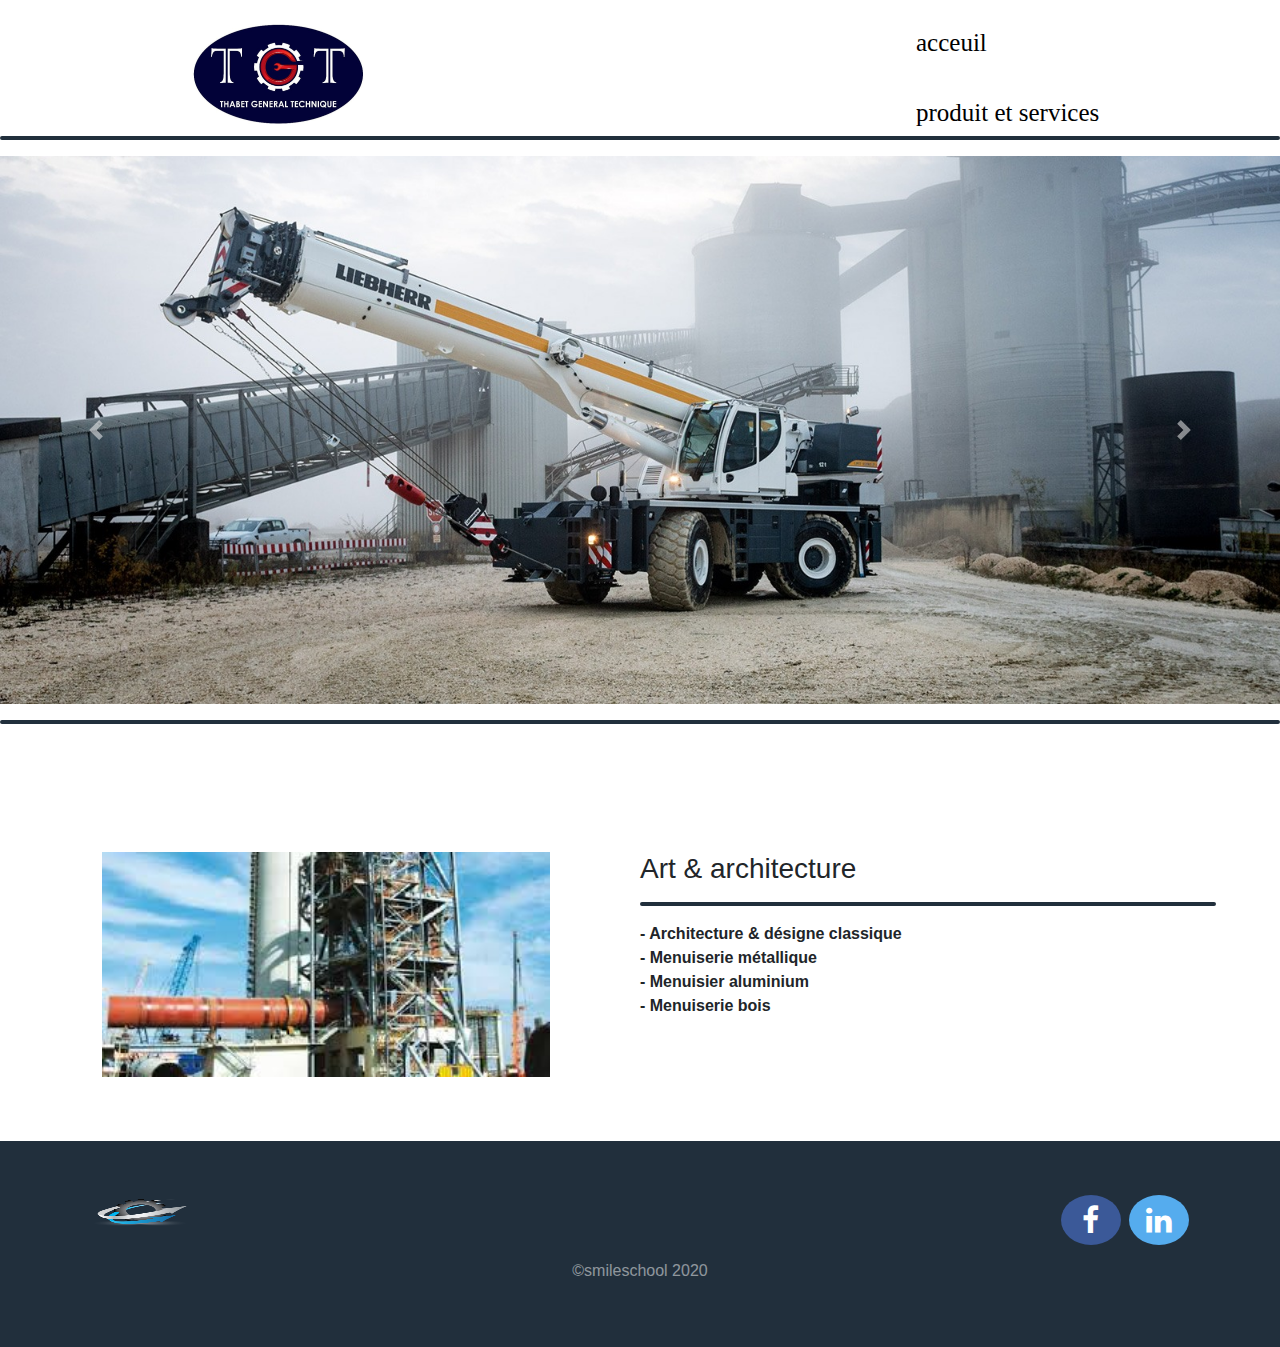
==== Art.html @ 33c3e709 "adding all website files" ====
<!DOCTYPE html>
<html>
  <head>
    <link
      rel="stylesheet"
      href="https://cdnjs.cloudflare.com/ajax/libs/font-awesome/4.7.0/css/font-awesome.min.css"
    />
    <script
      src="https://stackpath.bootstrapcdn.com/bootstrap/4.4.1/js/bootstrap.min.js"
      integrity="sha384-wfSDF2E50Y2D1uUdj0O3uMBJnjuUD4Ih7YwaYd1iqfktj0Uod8GCExl3Og8ifwB6"
      crossorigin="anonymous"
    ></script>
    <link rel="stylesheet" href="styles.css" />
    <script
      src="https://code.jquery.com/jquery-3.4.1.min.js"
      integrity="sha256-CSXorXvZcTkaix6Yvo6HppcZGetbYMGWSFlBw8HfCJo="
      crossorigin="anonymous"
    ></script>
    <script
      src="https://stackpath.bootstrapcdn.com/bootstrap/4.4.1/js/bootstrap.min.js"
      integrity="sha384-wfSDF2E50Y2D1uUdj0O3uMBJnjuUD4Ih7YwaYd1iqfktj0Uod8GCExl3Og8ifwB6"
      crossorigin="anonymous"
    ></script>
    <script
      src="https://cdnjs.cloudflare.com/ajax/libs/popper.js/1.12.9/umd/popper.min.js"
      integrity="sha384-ApNbgh9B+Y1QKtv3Rn7W3mgPxhU9K/ScQsAP7hUibX39j7fakFPskvXusvfa0b4Q"
      crossorigin="anonymous"
    ></script>

    <link
      rel="stylesheet"
      href="https://stackpath.bootstrapcdn.com/bootstrap/4.4.1/css/bootstrap.min.css"
      integrity="sha384-Vkoo8x4CGsO3+Hhxv8T/Q5PaXtkKtu6ug5TOeNV6gBiFeWPGFN9MuhOf23Q9Ifjh"
      crossorigin="anonymous"
    />
    <title>TGT</title>
  </head>
  <body>
    <!-- main -->
    <container class="header">
      <div class="container-fluid">
        <div class="d-flex bg-transparent">
          <div class="images">
            <a href="index.html">
              <img
                class="ml-5 mt-4 mr-3"
                src="images/logo amin-02.jpg"
                alt="logo"
                width="180"
                height="100"
              />
            </a>
          </div>
          <nav class="navbar nav justify-content-between mr-5">
            <a class="p-3" href="index.html"><span>acceuil</span></a>
            <a class="p-3" href="services.html"
              ><span>produit et services</span>
            </a>
            <a class="p-3" href="contact.html"><span>contact</span> </a>
          </nav>
        </div>
      </div>
      <hr />

      <div
        id="carouselExampleControls"
        class="carousel slide"
        data-ride="carousel"
      >
        <div class="carousel-inner">
          <div class="carousel-item active">
            <img
              class="d-block w-100"
              src="images/grue.jpg"
              alt="First slide"
            />
          </div>
          <div class="carousel-item">
            <img
              class="d-block w-100"
              src="images/grue.jpg"
              alt="Second slide"
            />
          </div>
          <div class="carousel-item">
            <img
              class="d-block w-100"
              src="images/grue.jpg"
              alt="Third slide"
            />
          </div>
        </div>
        <a
          class="carousel-control-prev"
          href="#carouselExampleControls"
          role="button"
          data-slide="prev"
        >
          <span class="carousel-control-prev-icon" aria-hidden="true"></span>
          <span class="sr-only">Previous</span>
        </a>
        <a
          class="carousel-control-next"
          href="#carouselExampleControls"
          role="button"
          data-slide="next"
        >
          <span class="carousel-control-next-icon" aria-hidden="true"></span>
          <span class="sr-only">Next</span>
        </a>
      </div>
      <hr />
      <div class="propos">
        <img src="images/ind.jpeg" />
        <div class="text1">
          <h3>Art & architecture</h3>
          <hr />
          <p>
            <b>- Architecture & désigne classique</b><br />
            <b>- Menuiserie métallique</b><br />
            <b>- Menuisier aluminium</b><br />
            <b>- Menuiserie bois</b>
          </p>
        </div>
      </div>
    </container>
  </body>
  <footer>
    <div class="container text-white text-center py-5">
      <div class="row justify-content-between">
        <div class="col text-left mt-1">
          <div>
            <img src="images/logo.png" width="110" height="35" />
          </div>
        </div>
        <div class="d-md-none"></div>
        <div class="col text-right m-1">
          <a href="#" class="fa fa-facebook"></a>
          <a href="#" class="fa fa-linkedin"></a>
        </div>
      </div>
      <div>
        <p class="opacity-25 mt-2 text-white-50">©smileschool 2020</p>
      </div>
    </div>
  </footer>
</html>
---- styles.css ----
body {
  font-family: 'Gill Sans', sans-serif;
}
.navbar {
  margin-left: 40%;
}
.navigation {
  background-color: #212f3c;
}
.images {
  margin-left: 10%;
}
.navbar a span {
  cursor: pointer;
  display: inline-block;
  position: relative;
  transition: 0.5s;
}

.navbar a span:after {
  content: '\00bb';
  position: absolute;
  opacity: 0;
  top: 0;
  right: -20px;
  transition: 0.5s;
}

.navbar a:hover span {
  padding-right: 25px;
}

.navbar a:hover span:after {
  opacity: 1;
  right: 0;
}
.navbar a {
  float: left;
  color: black;
  text-align: center;
  padding: 14px 16px;
  text-decoration: none;
  font-size: 25px;
  font-family: 'Times New Roman', Times, serif;
}
.header hr {
  border: 2px solid #212f3c;
  border-radius: 2px;
}
.background {
  margin-left: 6%;
}
.propos {
  margin-top: 10%;
  margin-bottom: 5%;
}
.propos img {
  width: 35%;
  margin-left: 8%;
}
.propos .text1 {
  width: 45%;
  float: right;
  margin-right: 5%;
}

.outils {
  background-color: #d9d9d9;
  margin-top: 5%;
}
.outils .container-fluid {
  height: 200%;
  background-color: #212f3c;
}
.ref img {
  width: 35%;
  margin-left: 8%;
}
.ref .text2 {
  width: 45%;
  float: left;
  margin-left: 5%;
}

.ref {
  margin-top: 10%;
  margin-bottom: 5%;
}

footer {
  background-color: #212f3c;
}

.fa {
  margin: 2px;
  padding: 10px;
  font-size: 30px;
  width: 60px;
  text-align: center;
  text-decoration: none;
  border-radius: 50%;
}

.fa:hover {
  opacity: 0.7;
}

.fa-facebook {
  background: #3b5998;
  color: white;
}

.fa-linkedin {
  background: #55acee;
  color: white;
}
.details {
  margin-left: 38%;
}

@import url('https://fonts.googleapis.com/css?family=Rubik:500,700|Roboto:400,600');
.section-padding {
  padding: 45px 0;
}
.section-dark {
  background-color: #f9f9f9;
  z-index: -2;
}
.form-control,
.form-group .form-control {
  border: 0;
  background-image: -webkit-gradient(
      linear,
      left top,
      left bottom,
      from(#009688),
      to(#009688)
    ),
    -webkit-gradient(linear, left top, left bottom, from(#d2d2d2), to(#d2d2d2));
  background-image: -webkit-linear-gradient(#009688, #009688),
    -webkit-linear-gradient(#d2d2d2, #d2d2d2);
  background-image: -o-linear-gradient(#009688, #009688),
    -o-linear-gradient(#d2d2d2, #d2d2d2);
  background-image: linear-gradient(#009688, #009688),
    linear-gradient(#d2d2d2, #d2d2d2);
  -webkit-background-size: 0 2px, 100% 1px;
  background-size: 0 2px, 100% 1px;
  background-repeat: no-repeat;
  background-position: center bottom, center -webkit-calc(100% - 1px);
  background-position: center bottom, center calc(100% - 1px);
  background-color: rgba(0, 0, 0, 0);
  -webkit-transition: background 0s ease-out;
  -o-transition: background 0s ease-out;
  transition: background 0s ease-out;
  float: none;
  -webkit-box-shadow: none;
  box-shadow: none;
  border-radius: 0;
}

.form-control::-moz-placeholder,
.form-group .form-control::-moz-placeholder {
  color: #bdbdbd;
  font-weight: 400;
}

.form-control:-ms-input-placeholder,
.form-group .form-control:-ms-input-placeholder {
  color: #bdbdbd;
  font-weight: 400;
}

.form-control::-webkit-input-placeholder,
.form-group .form-control::-webkit-input-placeholder {
  color: #bdbdbd;
  font-weight: 400;
}

.form-control[disabled],
.form-control[readonly],
.form-group .form-control[disabled],
.form-group .form-control[readonly],
fieldset[disabled] .form-control,
fieldset[disabled] .form-group .form-control {
  background-color: rgba(0, 0, 0, 0);
}

.form-control[disabled],
.form-group .form-control[disabled],
fieldset[disabled] .form-control,
fieldset[disabled] .form-group .form-control {
  background-image: none;
  border-bottom: 1px dotted #d2d2d2;
}

.form-group {
  position: relative;
}

.form-group.label-floating label.control-label,
.form-group.label-placeholder label.control-label,
.form-group.label-static label.control-label {
  position: absolute;
  pointer-events: none;
  -webkit-transition: 0.3s ease all;
  -o-transition: 0.3s ease all;
  transition: 0.3s ease all;
}

.form-group.label-floating label.control-label {
  will-change: left, top, contents;
}

.form-group.label-placeholder:not(.is-empty) label.control-label {
  display: none;
}

.form-group .help-block {
  position: absolute;
  display: none;
}

.form-group.is-focused .form-control {
  outline: 0;
  background-image: -webkit-gradient(
      linear,
      left top,
      left bottom,
      from(#009688),
      to(#009688)
    ),
    -webkit-gradient(linear, left top, left bottom, from(#d2d2d2), to(#d2d2d2));
  background-image: -webkit-linear-gradient(#009688, #009688),
    -webkit-linear-gradient(#d2d2d2, #d2d2d2);
  background-image: -o-linear-gradient(#009688, #009688),
    -o-linear-gradient(#d2d2d2, #d2d2d2);
  background-image: linear-gradient(#009688, #009688),
    linear-gradient(#d2d2d2, #d2d2d2);
  -webkit-background-size: 100% 2px, 100% 1px;
  background-size: 100% 2px, 100% 1px;
  -webkit-box-shadow: none;
  box-shadow: none;
  -webkit-transition-duration: 0.3s;
  -o-transition-duration: 0.3s;
  transition-duration: 0.3s;
}

.form-group.is-focused .form-control .material-input:after {
  background-color: #009688;
}

.form-group.is-focused label,
.form-group.is-focused label.control-label {
  color: #009688;
}

.form-group.is-focused.label-placeholder label,
.form-group.is-focused.label-placeholder label.control-label {
  color: #bdbdbd;
}

.form-group.is-focused .help-block {
  display: block;
}

.form-group.has-warning .form-control {
  -webkit-box-shadow: none;
  box-shadow: none;
}

.form-group.has-warning.is-focused .form-control {
  background-image: -webkit-gradient(
      linear,
      left top,
      left bottom,
      from(#ff5722),
      to(#ff5722)
    ),
    -webkit-gradient(linear, left top, left bottom, from(#d2d2d2), to(#d2d2d2));
  background-image: -webkit-linear-gradient(#ff5722, #ff5722),
    -webkit-linear-gradient(#d2d2d2, #d2d2d2);
  background-image: -o-linear-gradient(#ff5722, #ff5722),
    -o-linear-gradient(#d2d2d2, #d2d2d2);
  background-image: linear-gradient(#ff5722, #ff5722),
    linear-gradient(#d2d2d2, #d2d2d2);
}

.form-group.has-warning .help-block,
.form-group.has-warning label.control-label {
  color: #ff5722;
}

.form-group.has-error .form-control {
  -webkit-box-shadow: none;
  box-shadow: none;
}

.form-group.has-error .help-block,
.form-group.has-error label.control-label {
  color: #f44336;
}

.form-group.has-success .form-control {
  -webkit-box-shadow: none;
  box-shadow: none;
}

.form-group.has-success.is-focused .form-control {
  background-image: -webkit-gradient(
      linear,
      left top,
      left bottom,
      from(#4caf50),
      to(#4caf50)
    ),
    -webkit-gradient(linear, left top, left bottom, from(#d2d2d2), to(#d2d2d2));
  background-image: -webkit-linear-gradient(#4caf50, #4caf50),
    -webkit-linear-gradient(#d2d2d2, #d2d2d2);
  background-image: -o-linear-gradient(#4caf50, #4caf50),
    -o-linear-gradient(#d2d2d2, #d2d2d2);
  background-image: linear-gradient(#4caf50, #4caf50),
    linear-gradient(#d2d2d2, #d2d2d2);
}

.form-group.has-success .help-block,
.form-group.has-success label.control-label {
  color: #4caf50;
}

.form-group.has-info .form-control {
  -webkit-box-shadow: none;
  box-shadow: none;
}

.form-group.has-info.is-focused .form-control {
  background-image: -webkit-gradient(
      linear,
      left top,
      left bottom,
      from(#03a9f4),
      to(#03a9f4)
    ),
    -webkit-gradient(linear, left top, left bottom, from(#d2d2d2), to(#d2d2d2));
  background-image: -webkit-linear-gradient(#03a9f4, #03a9f4),
    -webkit-linear-gradient(#d2d2d2, #d2d2d2);
  background-image: -o-linear-gradient(#03a9f4, #03a9f4),
    -o-linear-gradient(#d2d2d2, #d2d2d2);
  background-image: linear-gradient(#03a9f4, #03a9f4),
    linear-gradient(#d2d2d2, #d2d2d2);
}

.form-group.has-info .help-block,
.form-group.has-info label.control-label {
  color: #03a9f4;
}

.form-group textarea {
  resize: none;
}

.form-group textarea ~ .form-control-highlight {
  margin-top: -11px;
}

.form-group select {
  -webkit-appearance: none;
  -moz-appearance: none;
  appearance: none;
}

.form-group select ~ .material-input:after {
  display: none;
}

.form-control {
  margin-bottom: 7px;
}

.form-control::-moz-placeholder {
  font-size: 16px;
  line-height: 1.42857143;
  color: #bdbdbd;
  font-weight: 400;
}

.form-control:-ms-input-placeholder {
  font-size: 16px;
  line-height: 1.42857143;
  color: #bdbdbd;
  font-weight: 400;
}

.form-control::-webkit-input-placeholder {
  font-size: 16px;
  line-height: 1.42857143;
  color: #bdbdbd;
  font-weight: 400;
}
.checkbox label,
.radio label,
label {
  font-size: 16px;
  line-height: 1.42857143;
  color: #bdbdbd;
  font-weight: 400;
}

label.control-label {
  font-size: 12px;
  line-height: 1.07142857;
  font-weight: 400;
  margin: 16px 0 0 0;
}

.help-block {
  margin-top: 0;
  font-size: 12px;
}

.form-group {
  padding-bottom: 7px;
  margin: 28px 0 0 0;
}

.form-group .form-control {
  margin-bottom: 7px;
}

.form-group .form-control::-moz-placeholder {
  font-size: 16px;
  line-height: 1.42857143;
  color: #bdbdbd;
  font-weight: 400;
}

.form-group .form-control:-ms-input-placeholder {
  font-size: 16px;
  line-height: 1.42857143;
  color: #bdbdbd;
  font-weight: 400;
}

.form-group .form-control::-webkit-input-placeholder {
  font-size: 16px;
  line-height: 1.42857143;
  color: #bdbdbd;
  font-weight: 400;
}

.form-group .checkbox label,
.form-group .radio label,
.form-group label {
  font-size: 16px;
  line-height: 1.42857143;
  color: #bdbdbd;
  font-weight: 400;
}

.form-group label.control-label {
  font-size: 12px;
  line-height: 1.07142857;
  font-weight: 400;
  margin: 16px 0 0 0;
}

.form-group .help-block {
  margin-top: 0;
  font-size: 12px;
}

.form-group.label-floating label.control-label,
.form-group.label-placeholder label.control-label {
  top: -7px;
  font-size: 16px;
  line-height: 1.42857143;
}

.form-group.label-floating.is-focused label.control-label,
.form-group.label-floating:not(.is-empty) label.control-label,
.form-group.label-static label.control-label {
  top: -30px;
  left: 0;
  font-size: 12px;
  line-height: 1.07142857;
}

.form-group.label-floating
  input.form-control:-webkit-autofill
  ~ label.control-label
  label.control-label {
  top: -30px;
  left: 0;
  font-size: 12px;
  line-height: 1.07142857;
}

.form-group.form-group-sm {
  padding-bottom: 3px;
  margin: 21px 0 0 0;
}

.form-group.form-group-sm .form-control {
  margin-bottom: 3px;
}

.form-group.form-group-sm .form-control::-moz-placeholder {
  font-size: 11px;
  line-height: 1.5;
  color: #bdbdbd;
  font-weight: 400;
}

.form-group.form-group-sm .form-control:-ms-input-placeholder {
  font-size: 11px;
  line-height: 1.5;
  color: #bdbdbd;
  font-weight: 400;
}

.form-group.form-group-sm .form-control::-webkit-input-placeholder {
  font-size: 11px;
  line-height: 1.5;
  color: #bdbdbd;
  font-weight: 400;
}

.form-group.form-group-sm .checkbox label,
.form-group.form-group-sm .radio label,
.form-group.form-group-sm label {
  font-size: 11px;
  line-height: 1.5;
  color: #bdbdbd;
  font-weight: 400;
}

.form-group.form-group-sm label.control-label {
  font-size: 9px;
  line-height: 1.125;
  font-weight: 400;
  margin: 16px 0 0 0;
}

.form-group.form-group-sm .help-block {
  margin-top: 0;
  font-size: 9px;
}

.form-group.form-group-sm.label-floating label.control-label,
.form-group.form-group-sm.label-placeholder label.control-label {
  top: -11px;
  font-size: 11px;
  line-height: 1.5;
}

.form-group.form-group-sm.label-floating.is-focused label.control-label,
.form-group.form-group-sm.label-floating:not(.is-empty) label.control-label,
.form-group.form-group-sm.label-static label.control-label {
  top: -25px;
  left: 0;
  font-size: 9px;
  line-height: 1.125;
}

.form-group.form-group-sm.label-floating
  input.form-control:-webkit-autofill
  ~ label.control-label
  label.control-label {
  top: -25px;
  left: 0;
  font-size: 9px;
  line-height: 1.125;
}

.form-group.form-group-lg {
  padding-bottom: 9px;
  margin: 30px 0 0 0;
}

.form-group.form-group-lg .form-control {
  margin-bottom: 9px;
}

.form-group.form-group-lg .form-control::-moz-placeholder {
  font-size: 18px;
  line-height: 1.3333333;
  color: #bdbdbd;
  font-weight: 400;
}

.form-group.form-group-lg .form-control:-ms-input-placeholder {
  font-size: 18px;
  line-height: 1.3333333;
  color: #bdbdbd;
  font-weight: 400;
}

.form-group.form-group-lg .form-control::-webkit-input-placeholder {
  font-size: 18px;
  line-height: 1.3333333;
  color: #bdbdbd;
  font-weight: 400;
}

.form-group.form-group-lg .checkbox label,
.form-group.form-group-lg .radio label,
.form-group.form-group-lg label {
  font-size: 18px;
  line-height: 1.3333333;
  color: #bdbdbd;
  font-weight: 400;
}

.form-group.form-group-lg label.control-label {
  font-size: 14px;
  line-height: 0.99999998;
  font-weight: 400;
  margin: 16px 0 0 0;
}

.form-group.form-group-lg .help-block {
  margin-top: 0;
  font-size: 14px;
}

.form-group.form-group-lg.label-floating label.control-label,
.form-group.form-group-lg.label-placeholder label.control-label {
  top: -5px;
  font-size: 18px;
  line-height: 1.3333333;
}

.form-group.form-group-lg.label-floating.is-focused label.control-label,
.form-group.form-group-lg.label-floating:not(.is-empty) label.control-label,
.form-group.form-group-lg.label-static label.control-label {
  top: -32px;
  left: 0;
  font-size: 14px;
  line-height: 0.99999998;
}

.form-group.form-group-lg.label-floating
  input.form-control:-webkit-autofill
  ~ label.control-label
  label.control-label {
  top: -32px;
  left: 0;
  font-size: 14px;
  line-height: 0.99999998;
}

select.form-control {
  border: 0;
  -webkit-box-shadow: none;
  box-shadow: none;
  border-radius: 0;
}

.form-group.is-focused select.form-control {
  -webkit-box-shadow: none;
  box-shadow: none;
  border-color: #d2d2d2;
}

.form-group.is-focused select.form-control[multiple],
select.form-control[multiple] {
  height: 85px;
}

.input-group-btn .btn {
  margin: 0 0 7px 0;
}

.form-group.form-group-sm .input-group-btn .btn {
  margin: 0 0 3px 0;
}

.form-group.form-group-lg .input-group-btn .btn {
  margin: 0 0 9px 0;
}

.input-group .input-group-btn {
  padding: 0 12px;
}

.input-group .input-group-addon {
  border: 0;
  background: 0 0;
}

.form-group input[type='file'] {
  opacity: 0;
  position: absolute;
  top: 0;
  right: 0;
  bottom: 0;
  left: 0;
  width: 100%;
  height: 100%;
  z-index: 100;
}
.contact-widget-section .single-contact-widget {
  background: #f9f9f9;
  padding: 20px 25px;
  box-shadow: 0 1px 4px rgba(0, 0, 0, 0.26);
  height: 260px;
  margin-top: 25px;
  transition: all 0.3s ease-in-out;
}

.contact-widget-section .single-contact-widget i {
  font-size: 75px;
}

.contact-widget-section .single-contact-widget h3 {
  font-size: 20px;
  color: #333;
  font-weight: 700;
  padding-bottom: 10px;
}

.contact-widget-section .single-contact-widget p {
  line-height: 16px;
}

.contact-widget-section .single-contact-widget:hover {
  background: #fff;
  box-shadow: 0 1px 4px rgba(0, 0, 0, 0.46);
  cursor: pointer;
  transition: all 0.3s ease-in-out;
}

#contactForm {
  margin-top: -10px;
}

#contactForm .form-group label.control-label {
  color: #8c8c8c;
}

#contactForm .form-control {
  font-weight: 500;
  height: auto;
}

.maps iframe {
  top: 0;
  left: 0;
  width: 100% !important;
  height: 100% !important;
}

.maps {
  width: 100px;
  height: 200px;
}

.container-fluid {
  height: 120px;
}

.cards {
  height: 220%;
  width: 80%;
}

.carousel-control-prev-icon {
  height: 200%;
}
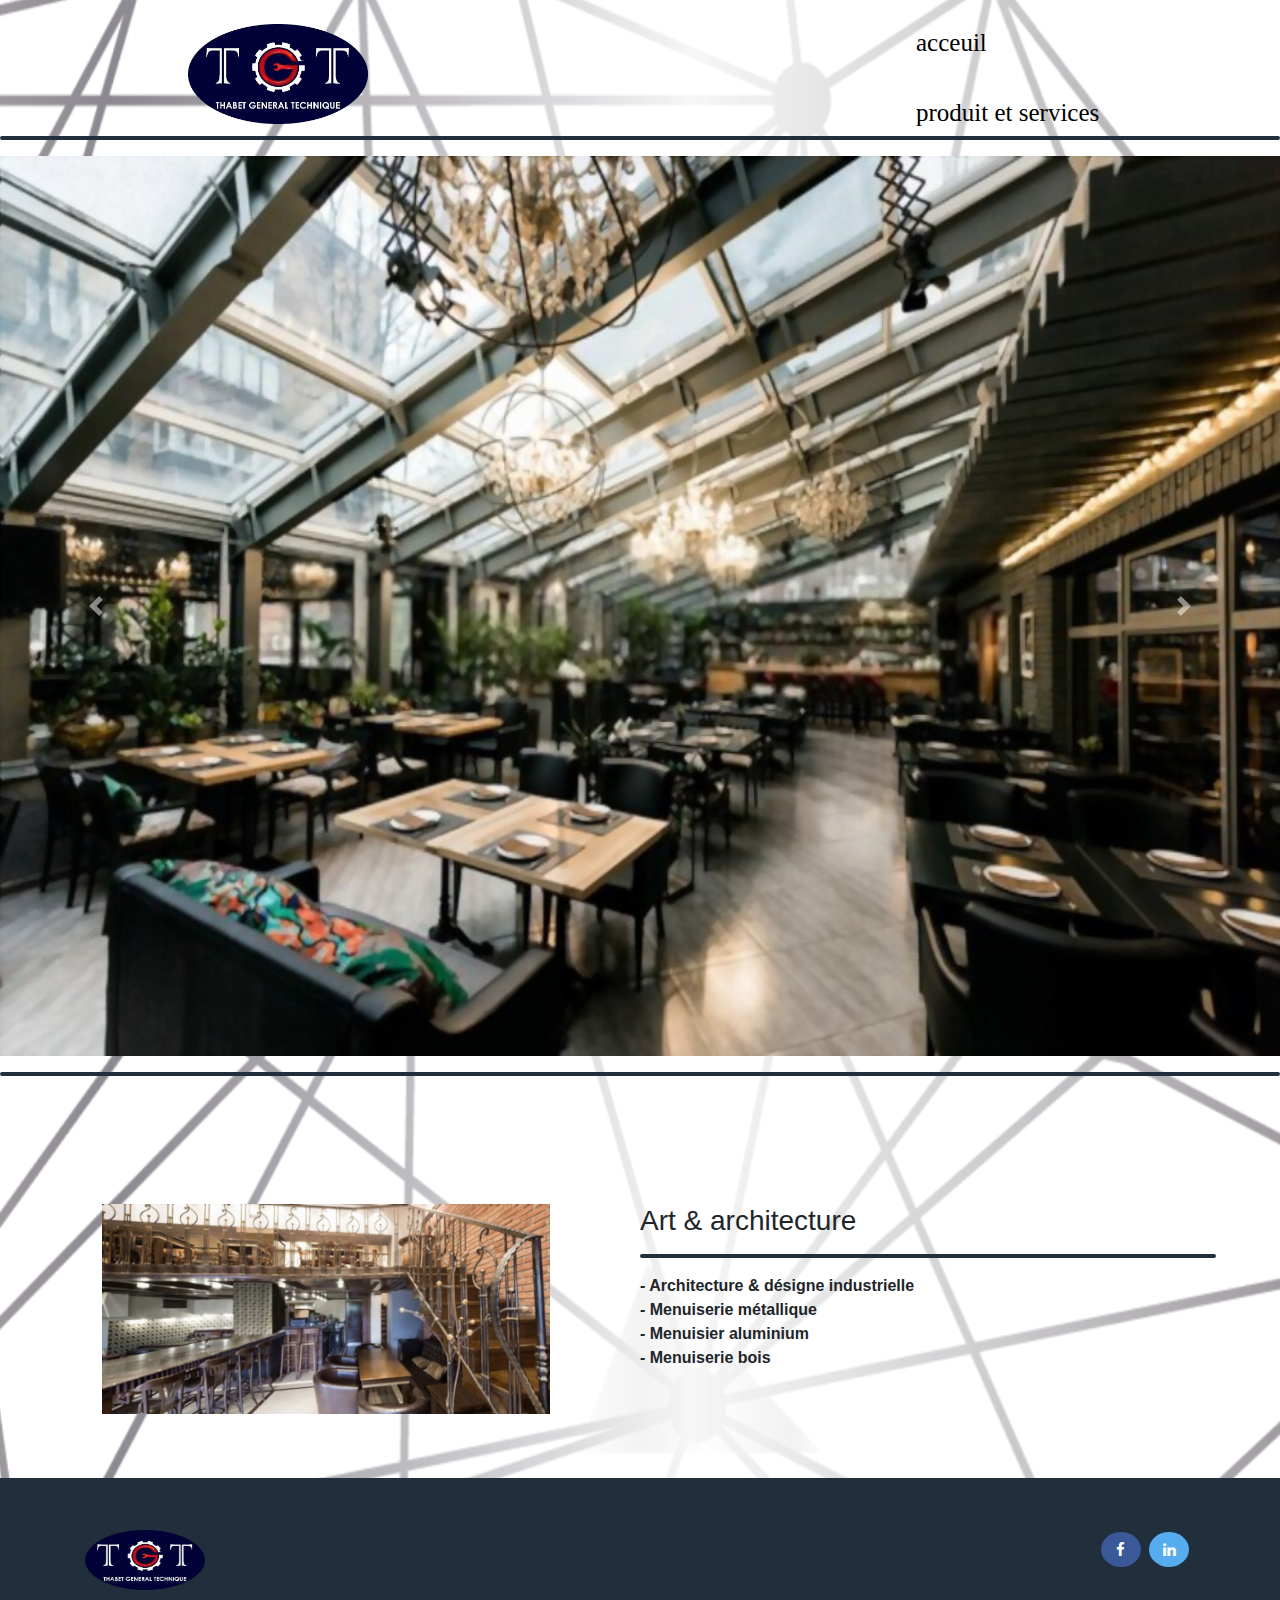
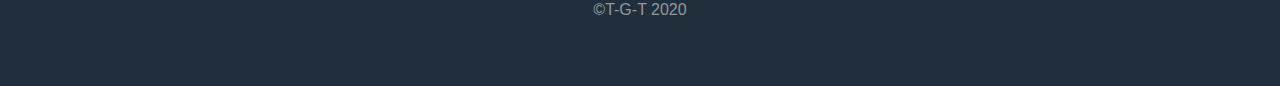
==== commit af6e33ad: "adding all files" ====
--- a/Art.html
+++ b/Art.html
@@ -44,7 +44,7 @@
             <a href="index.html">
               <img
                 class="ml-5 mt-4 mr-3"
-                src="images/logo amin-02.jpg"
+                src="images/logo amin-02.png"
                 alt="logo"
                 width="180"
                 height="100"
@@ -71,22 +71,74 @@
           <div class="carousel-item active">
             <img
               class="d-block w-100"
-              src="images/grue.jpg"
+              src="images/artcar8.jpg"
               alt="First slide"
+              height="900"
             />
           </div>
           <div class="carousel-item">
             <img
               class="d-block w-100"
-              src="images/grue.jpg"
+              src="images/artcar1.jpg
+              "
               alt="Second slide"
+              height="900"
             />
           </div>
           <div class="carousel-item">
             <img
               class="d-block w-100"
-              src="images/grue.jpg"
+              src="images/artcar2.jpg"
               alt="Third slide"
+              height="900"
+            />
+          </div>
+          <div class="carousel-item">
+            <img
+              class="d-block w-100"
+              src="images/artcar3.jpg"
+              alt="First slide"
+              height="900"
+            />
+          </div>
+          <div class="carousel-item">
+            <img
+              class="d-block w-100"
+              src="images/artcar4.jpg"
+              alt="First slide"
+              height="900"
+            />
+          </div>
+          <div class="carousel-item">
+            <img
+              class="d-block w-100"
+              src="images/artcar5.jpg"
+              alt="First slide"
+              height="900"
+            />
+          </div>
+          <div class="carousel-item">
+            <img
+              class="d-block w-100"
+              src="images/artcar6.jpg"
+              alt="First slide"
+              height="900"
+            />
+          </div>
+          <div class="carousel-item">
+            <img
+              class="d-block w-100"
+              src="images/artcar7.jpg"
+              alt="First slide"
+              height="900"
+            />
+          </div>
+          <div class="carousel-item">
+            <img
+              class="d-block w-100"
+              src="images/artcar9.jpg"
+              alt="First slide"
+              height="900"
             />
           </div>
         </div>
@@ -111,12 +163,12 @@
       </div>
       <hr />
       <div class="propos">
-        <img src="images/ind.jpeg" />
+        <img src="images/artcar6.jpg" />
         <div class="text1">
           <h3>Art & architecture</h3>
           <hr />
           <p>
-            <b>- Architecture & désigne classique</b><br />
+            <b>- Architecture & désigne industrielle</b><br />
             <b>- Menuiserie métallique</b><br />
             <b>- Menuisier aluminium</b><br />
             <b>- Menuiserie bois</b>
@@ -130,7 +182,7 @@
       <div class="row justify-content-between">
         <div class="col text-left mt-1">
           <div>
-            <img src="images/logo.png" width="110" height="35" />
+            <img src="images/logo amin-02.png" width="120" height="60" />
           </div>
         </div>
         <div class="d-md-none"></div>
@@ -140,7 +192,7 @@
         </div>
       </div>
       <div>
-        <p class="opacity-25 mt-2 text-white-50">©smileschool 2020</p>
+        <p class="opacity-25 mt-2 text-white-50">©T-G-T 2020</p>
       </div>
     </div>
   </footer>
--- a/styles.css
+++ b/styles.css
@@ -1,5 +1,10 @@
 body {
   font-family: 'Gill Sans', sans-serif;
+  background-image: url('images/bg-06.png');
+  background-repeat: no-repeat;
+  background-position-y: -50px;
+  background-position-x: 50%;
+  background-size: cover;
 }
 .navbar {
   margin-left: 40%;
@@ -94,8 +99,8 @@
 .fa {
   margin: 2px;
   padding: 10px;
-  font-size: 30px;
-  width: 60px;
+  font-size: 15px;
+  width: 40px;
   text-align: center;
   text-decoration: none;
   border-radius: 50%;
@@ -762,6 +767,11 @@
   height: 220%;
   width: 80%;
 }
+.cards h2 {
+  background-color: #212f3c;
+  height: 8rem;
+  opacity: 0.9;
+}
 
 .carousel-control-prev-icon {
   height: 200%;
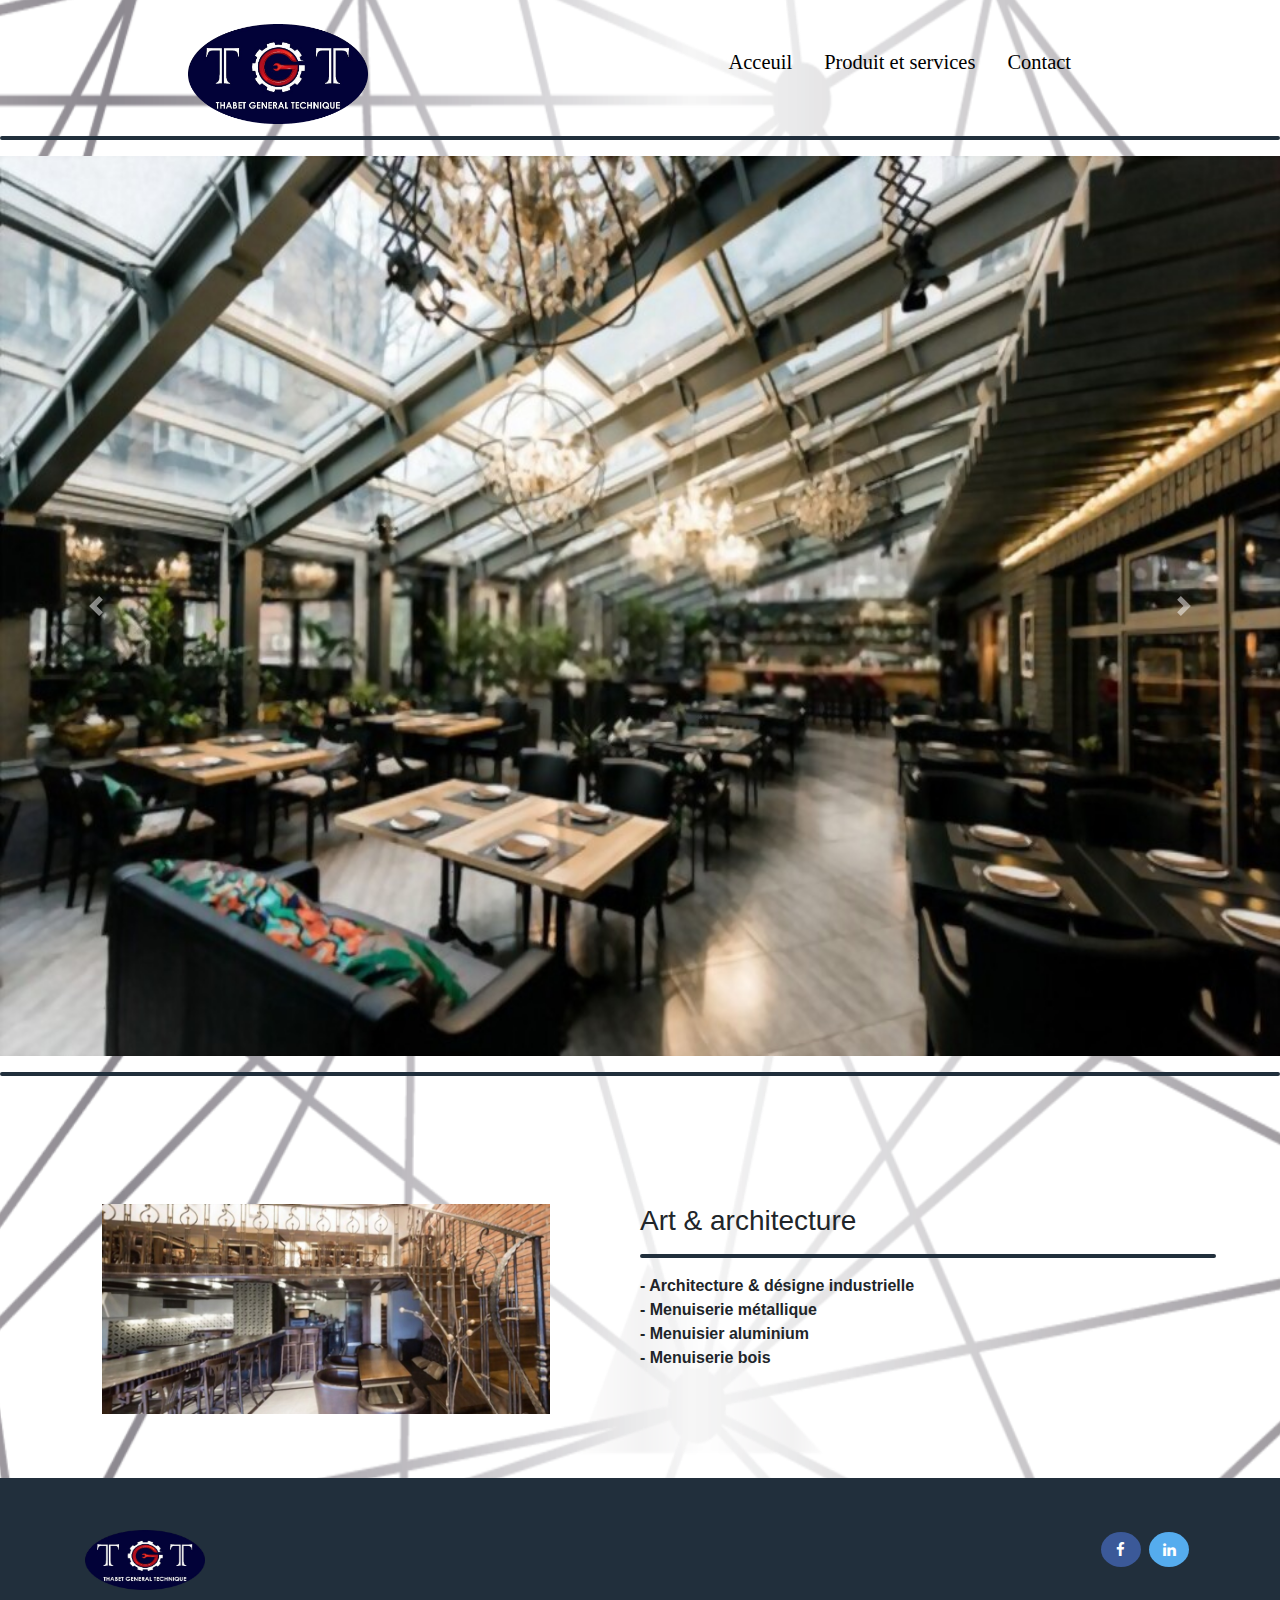
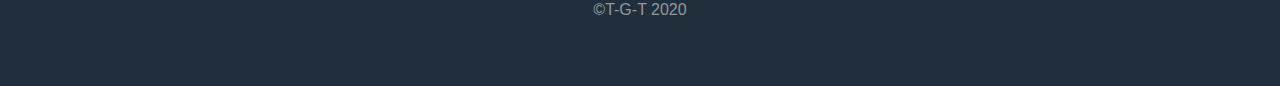
==== commit f1b3e7f6: "fixing some mobile bugs" ====
--- a/Art.html
+++ b/Art.html
@@ -52,11 +52,11 @@
             </a>
           </div>
           <nav class="navbar nav justify-content-between mr-5">
-            <a class="p-3" href="index.html"><span>acceuil</span></a>
+            <a class="p-3" href="index.html"><span>Acceuil</span></a>
             <a class="p-3" href="services.html"
-              ><span>produit et services</span>
+              ><span>Produit et services</span>
             </a>
-            <a class="p-3" href="contact.html"><span>contact</span> </a>
+            <a class="p-3" href="contact.html"><span>Contact</span> </a>
           </nav>
         </div>
       </div>
--- a/styles.css
+++ b/styles.css
@@ -7,8 +7,9 @@
   background-size: cover;
 }
 .navbar {
-  margin-left: 40%;
-}
+  margin-left: 25%;
+}
+
 .navigation {
   background-color: #212f3c;
 }
@@ -40,12 +41,11 @@
   right: 0;
 }
 .navbar a {
-  float: left;
   color: black;
   text-align: center;
   padding: 14px 16px;
   text-decoration: none;
-  font-size: 25px;
+  font-size: 1.6vw;
   font-family: 'Times New Roman', Times, serif;
 }
 .header hr {
@@ -58,15 +58,44 @@
 .propos {
   margin-top: 10%;
   margin-bottom: 5%;
+  overflow-wrap: break-word;
 }
 .propos img {
   width: 35%;
   margin-left: 8%;
 }
+
 .propos .text1 {
   width: 45%;
   float: right;
   margin-right: 5%;
+}
+@media screen and (max-width: 1204px) {
+  .propos .text1,
+  .ref .text2 {
+    font-size: 80%;
+  }
+}
+
+@media screen and (max-width: 1204px) {
+  .card-img-top {
+    height: 350px;
+  }
+}
+
+@media screen and (max-width: 1204px) {
+  .navbar a {
+    margin-left: -10%;
+  }
+}
+
+@media screen and (max-width: 1204px) {
+  .outils .img2,
+  .outils .txt2,
+  .outils .img3,
+  .outils .txt3 {
+    margin-left: 60px;
+  }
 }
 
 .outils {
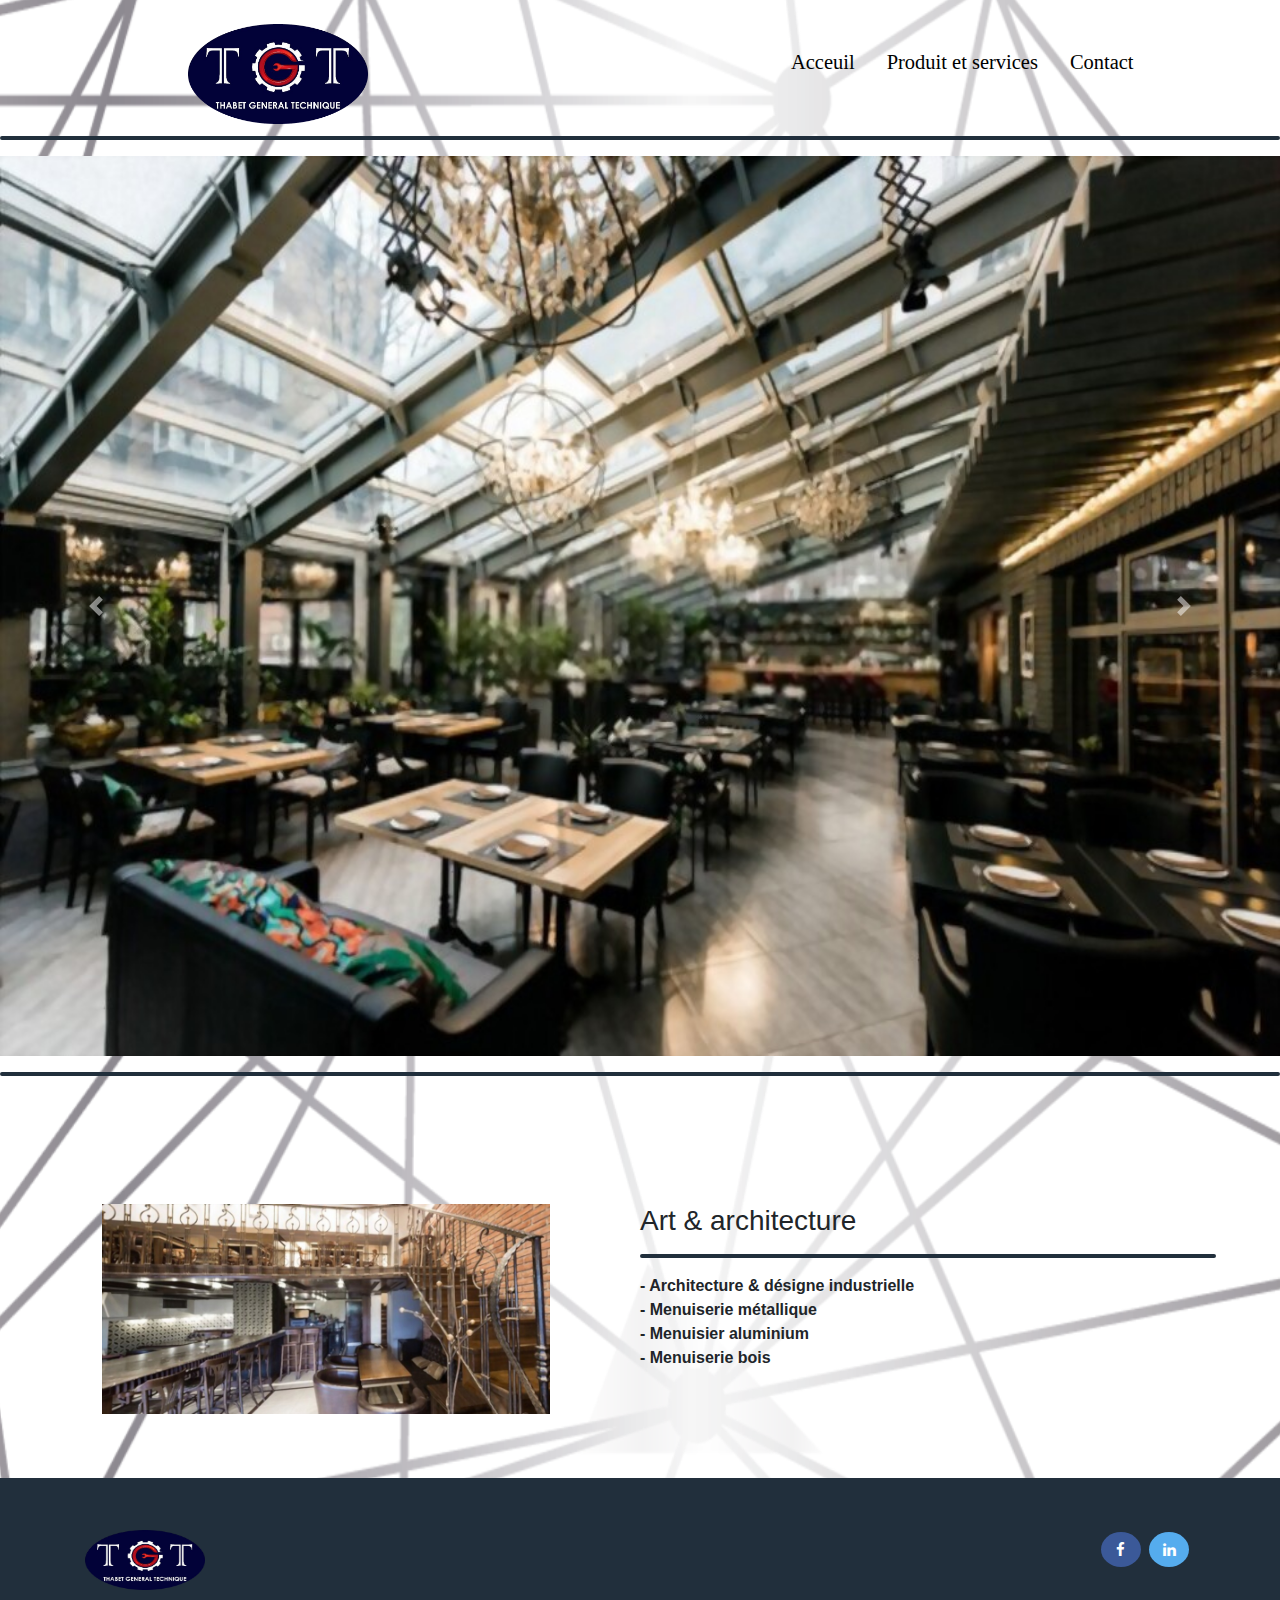
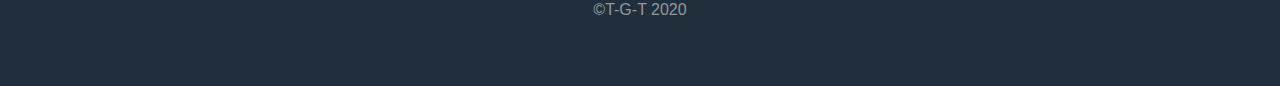
==== commit e81fb514: "fixing some mobile bugs" ====
--- a/Art.html
+++ b/Art.html
@@ -187,8 +187,14 @@
         </div>
         <div class="d-md-none"></div>
         <div class="col text-right m-1">
-          <a href="#" class="fa fa-facebook"></a>
-          <a href="#" class="fa fa-linkedin"></a>
+          <a
+            href="https://www.facebook.com/TGT-103983331818002"
+            class="fa fa-facebook"
+          ></a>
+          <a
+            href="https://www.linkedin.com/in/amine-thabet-1a24b9159/"
+            class="fa fa-linkedin"
+          ></a>
         </div>
       </div>
       <div>
--- a/styles.css
+++ b/styles.css
@@ -7,7 +7,7 @@
   background-size: cover;
 }
 .navbar {
-  margin-left: 25%;
+  margin-left: 30%;
 }
 
 .navigation {
@@ -85,7 +85,7 @@
 
 @media screen and (max-width: 1204px) {
   .navbar a {
-    margin-left: -10%;
+    margin-left: -18%;
   }
 }
 
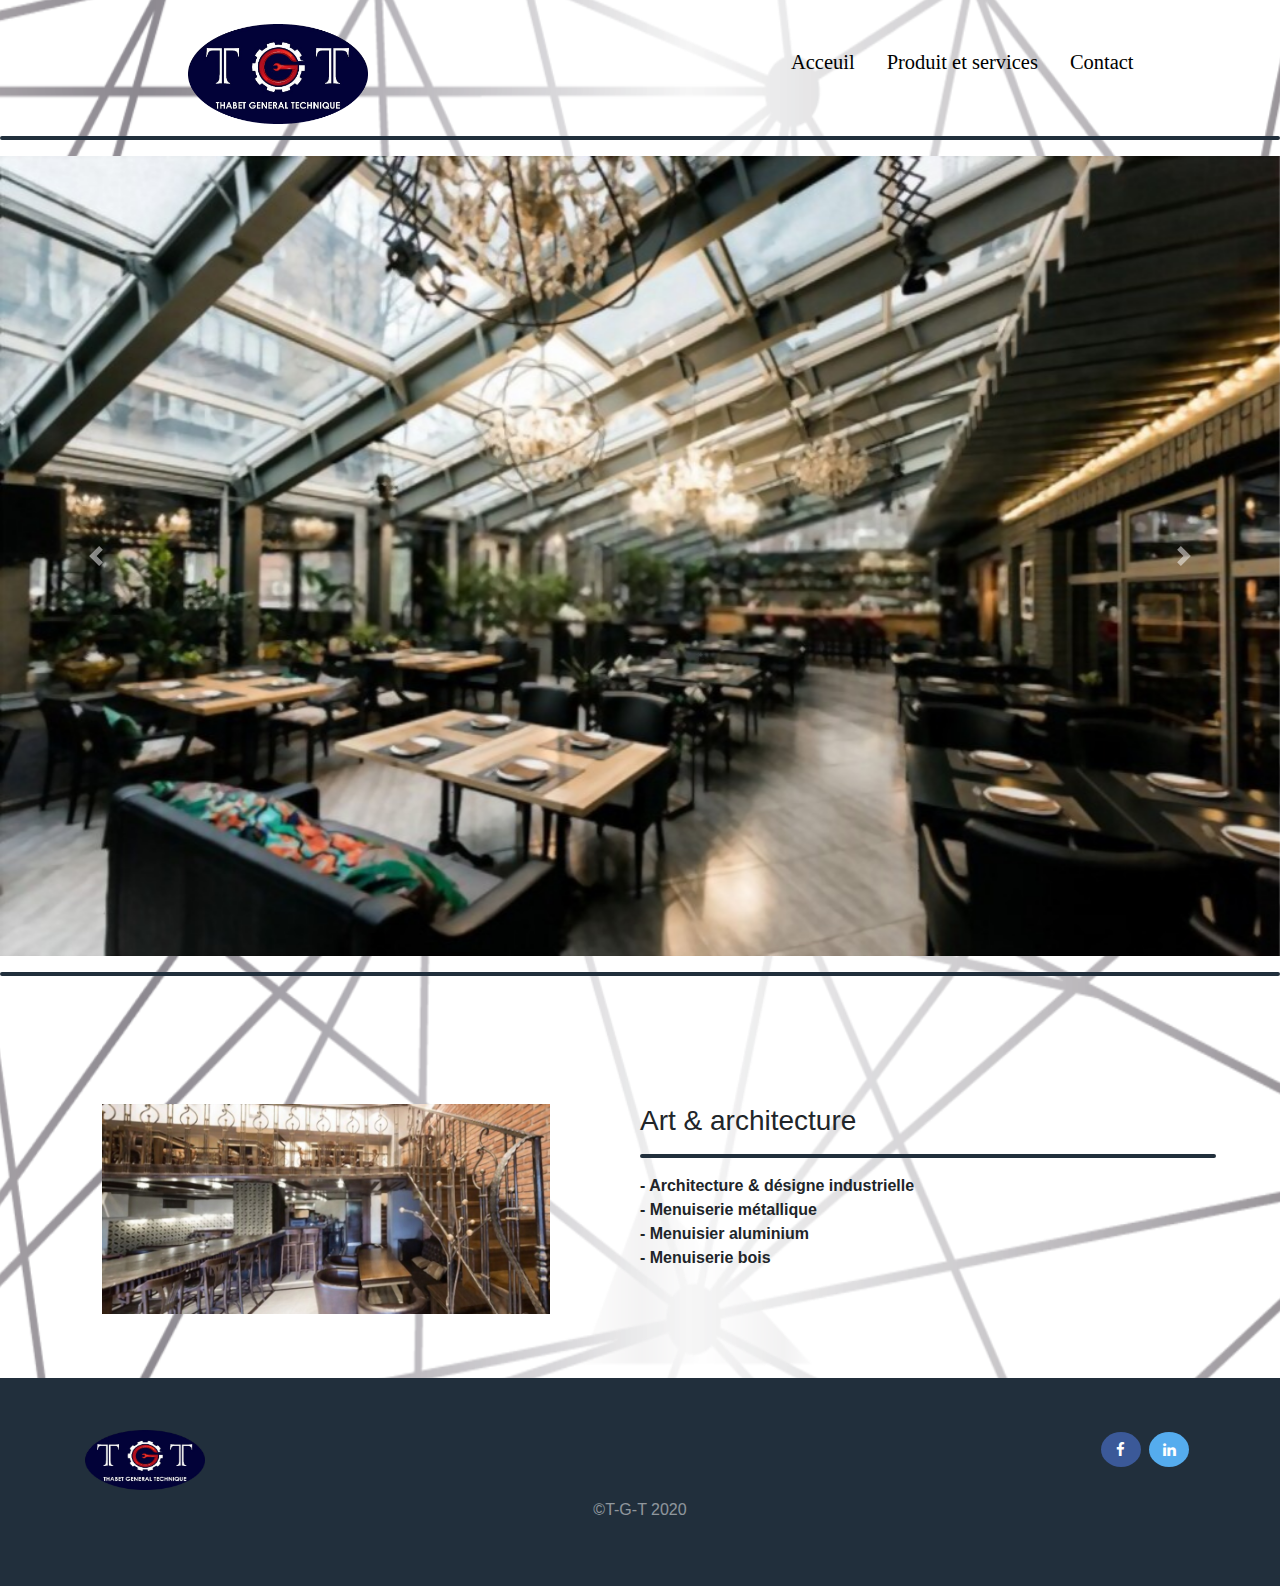
==== commit 5e74383c: "changins content" ====
--- a/Art.html
+++ b/Art.html
@@ -73,7 +73,7 @@
               class="d-block w-100"
               src="images/artcar8.jpg"
               alt="First slide"
-              height="900"
+              height="800"
             />
           </div>
           <div class="carousel-item">
@@ -82,7 +82,7 @@
               src="images/artcar1.jpg
               "
               alt="Second slide"
-              height="900"
+              height="800"
             />
           </div>
           <div class="carousel-item">
@@ -90,7 +90,7 @@
               class="d-block w-100"
               src="images/artcar2.jpg"
               alt="Third slide"
-              height="900"
+              height="800"
             />
           </div>
           <div class="carousel-item">
@@ -98,7 +98,7 @@
               class="d-block w-100"
               src="images/artcar3.jpg"
               alt="First slide"
-              height="900"
+              height="800"
             />
           </div>
           <div class="carousel-item">
@@ -106,7 +106,7 @@
               class="d-block w-100"
               src="images/artcar4.jpg"
               alt="First slide"
-              height="900"
+              height="800"
             />
           </div>
           <div class="carousel-item">
@@ -114,7 +114,7 @@
               class="d-block w-100"
               src="images/artcar5.jpg"
               alt="First slide"
-              height="900"
+              height="800"
             />
           </div>
           <div class="carousel-item">
@@ -122,7 +122,7 @@
               class="d-block w-100"
               src="images/artcar6.jpg"
               alt="First slide"
-              height="900"
+              height="800"
             />
           </div>
           <div class="carousel-item">
@@ -130,7 +130,7 @@
               class="d-block w-100"
               src="images/artcar7.jpg"
               alt="First slide"
-              height="900"
+              height="800"
             />
           </div>
           <div class="carousel-item">
@@ -138,7 +138,7 @@
               class="d-block w-100"
               src="images/artcar9.jpg"
               alt="First slide"
-              height="900"
+              height="800"
             />
           </div>
         </div>
